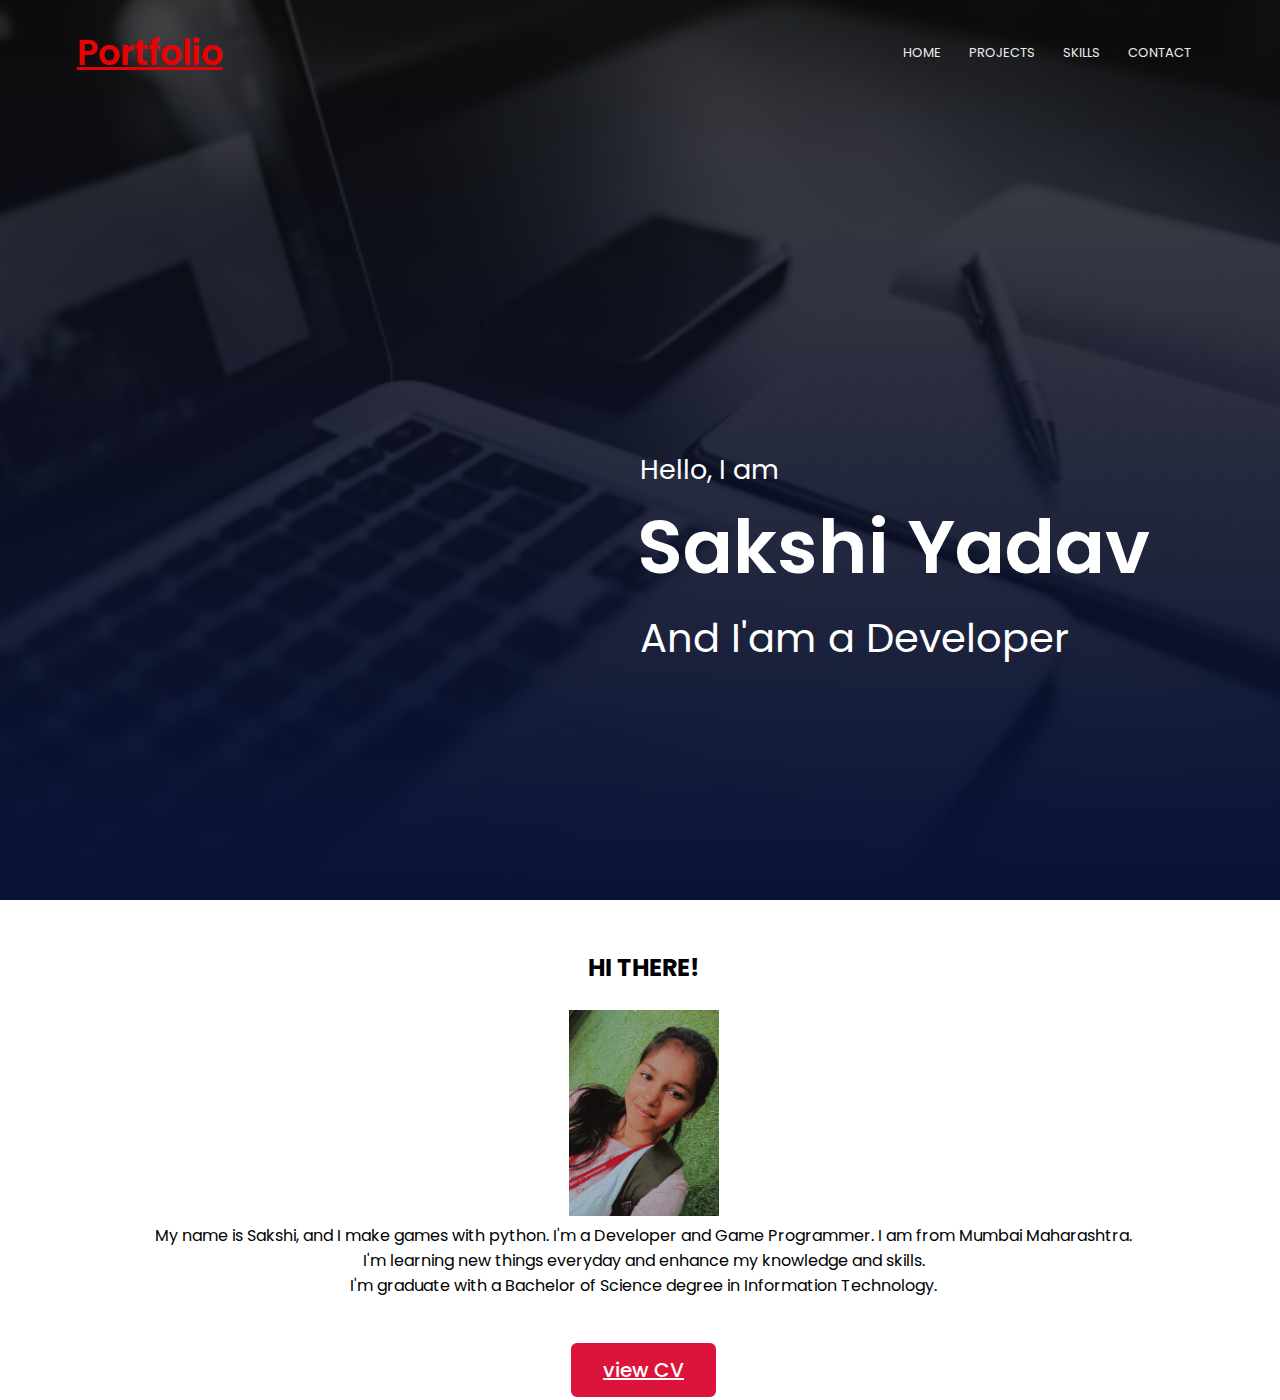
==== index.html @ ac31a1d2 "Update index.html" ====
<!DOCTYPE html>
<html>
<head>
    <meta name="viewport"content="with=device-width, initial-scale=1.0"> 
        <!-- Google tag (gtag.js) --> <script async src="https://www.googletagmanager.com/gtag/js?id=G-QBEEK35XWZ"></script> <script> window.dataLayer = window.dataLayer || []; function gtag(){dataLayer.push(arguments);} gtag('js', new Date()); gtag('config', 'G-QBEEK35XWZ'); </script>       
        <title>Portfolio </title>
        <link rel="stylesheet" href="style.css">
        <link rel="preconnect" href="https://fonts.gstatic.com">
        <link href="https://fonts.googleapis.com/css2?family=Poppins:wght@200;300;400;600;700&display=swap" rel="stylesheet">
        <link rel="stylesheet" href="https://stackpath.bootstrapcdn.com/font-awesome/4.7.0/css/font-awesome.min.css">
 </head>
 <body>
    <section  class="header">
        <nav>
            <div class="logo"><a href="#">Portfolio</a></div>
            <div class="nav-links" id="navLinks">
                <i class="fa fa-times" onclick="hideMenu()"></i>
                <ul>
                    <li><a href="home.html">HOME</a></li>
                    <li><a href="about.html">PROJECTS</a></li>
                    <li><a href="skills.html">SKILLS</a></li>
                    <li><a href="contact.html">CONTACT</a></li>
                </ul>
            </div>
                <i class="fa fa-bars" onclick="showMenu()"></i>
        </nav>

    <div class="home-content">
        <div class="text-1">Hello, I am </div>
        <div class="text-2">Sakshi Yadav</div>
        <div class="text-3">And I'am a Developer</div>
    </div>

    </section>

    <!-- about section start -->
    <section class="about" id="about">
            <div class="about-content">
                <h2 class="title">HI THERE!</h2> 
            </br>
                <img src="img.jpg" width="150px"> 
                <p>My name is Sakshi, and I make games with python. I'm a Developer and Game Programmer. I am from Mumbai Maharashtra. <br/>I'm learning new things everyday and enhance my knowledge and skills.<br/> I'm graduate with a Bachelor of Science degree in Information Technology.</p>
                <div class="column right">
                </div>
                <div class="column left">
                </br>
                    <a href="https://acrobat.adobe.com/link/track?uri=urn:aaid:scds:US:01edaaee-ef0d-4b4d-b9c9-736974161007">view CV</a>
                </div>
            </div>
        </div>
    </section>



<!------Javascript for Toggle Menu------>
<script>

    var navLinks = document.getElementById("navLinks");

    function showMenu(){
        navLinks.style.right = "0";
    }
    function hideMenu(){
        navLinks.style.right = "-200px";
    }
</script>
</body>
</html>
---- style.css ----
@import url('https://fonts.googleapis.com/css2?family=Poppins:wght@400;500;600;700&family=Ubuntu:wght@400;500;700&display=swap');

*{
    margin: 0;
    padding: 0;
    font-family: 'Poppins', sans-serif;
}
.header{
    height: 100vh;
    width: 100%;
    background-image: linear-gradient(rgba(0, 0, 0, 0.7),rgb(10, 19, 56)),url(home.jpg);
    background-position: center;
    background-size: cover;
    text-align: center;
    color: #ac0505;
}
nav{
    display: flex;
    padding: 2% 6%;
    justify-content: space-between;
    align-items: center;
}
.logo a{
    color: #eb0101;
    font-size: 35px;
    font-weight: 600;
}
.nav-links{
    flex: 1;
    text-align: right;
}
.nav-links ul li{
    list-style: none;
    display: inline-block;
    padding: 8px 12px;
    position: relative;
}
.nav-links ul li a{
    color:#ececec;
    text-decoration: none;
    font-size: 13px;
}
.nav-links ul li::after{
    content: '';
    width: 0%;
    height: 2px;
    background: #f44336;
    display: block;
    margin: auto;
    transition: 0.5s;
}
.nav-links ul li:hover::after{
    width: 100%;
}
.home-content{
    width: 90%;
    color: #ffffff;
    position:absolute;
    top: 50%;
    left: 50%;
    transform:translate (-50%,-50%);
    text-align: left;
}
.home-content .text-1{
    font-size: 27px;
}
.home-content .text-2{
    font-size: 75px;
    font-weight: 600;
    margin-left: -3px;
}
.home-content .text-3{
    font-size: 40px;
    margin: 5px 0;
}
.home-content p{
    margin: 10px 0 40px;
    font-size: 18px;
    color: #fff;
}
.about-content {
    border-color: #ffffff;
    background: #ffffff;
    border-left-width: 10px;
    border-style: solid;
    border-top-width: 50px;
    text-align: center; 
}
.about .about-content .right{
    width: 45%;
}
.about .about-content .right img{
    height: 400px;
    width: 400px;
    object-fit: cover;
    border-radius: 6px;
}
.about .about-content .left p{
    border-left-width: 10px;
    text-align: center;
}
.about .about-content .left a{
    display: inline-block;
    background: crimson;
    color: #fff;
    font-size: 20px;
    font-weight: 500;
    padding: 10px 30px;
    margin-top: 20px;
    border-radius: 6px;
    border: 2px solid crimson;
    transition: all 0.3s ease;
}
.about .about-content .left a:hover{
    color: crimson;
    background: none;
}
nav .fa{
    display: none;
}

@media(max-width: 700px){
    .text-box h1{
        font-size: 20px;
    }
    .nav-links ul li{
        display: block;
    }
    .nav-links{
        position: fixed;
        background: #174564;
        height: 100vh;
        width: 200px;
        top: 0;
        right: -200px;
        text-align: left;
        z-index: 2;
        transition: 1s;
    }
    nav .fa{
        display: block;
        color: #eb0101;
        margin: 10px;
        font-size: 22px;
        cursor: pointer;
    }
    .nav-links ul{
        padding: 30px;
    }
}



/*----------Projects--------*/

.Projects{
    width: 80%;
    margin: auto;
    text-align: center;
    padding-top: 50px;
}
.Projects-article {
    border-color: #f1f3f7;
    background: #e1e2e4;
    border-left-width: 2px;
    border-style: solid;
    border-top-width: 2px;
    text-align: center;
}
.hero-btn{
    display: inline-block;
    text-decoration: none;
    color: #000000;
    border: 1px solid #881f1f;
    padding: 12px 34px;
    font-size: 13px;
    background: transparent;
    position: relative;
    cursor: pointer;
}
.hero-btn:hover{
    border: 1px solid #881f1f;
    background: #881f1f;
    transition: 1s;
}

.Projects-col{
    flex-basis: 32%;
    border-radius: 10px;
    margin-bottom: 30px;
    position: relative;
    overflow: hidden;
}
.Projects-col img{
    width: 100%;
    display: block;
}
.layer{
    background: transparent;
    height: 100%;
    width: 100%;
    position: absolute;
    top: 0;
    left: 0;
    transition: 0.5s;
}
.layer:hover{
    background: rgba(226,0,0,0.7);
}
.layer h3{
    width: 100%;
    font-weight: 500;
    color: rgb(19, 18, 18);
    font-size: 26px;
    bottom: 0;
    left: 50%;
    transform: translateX(-50%);
    position: absolute;
    opacity: 0;
    transition: 0.5s;
}
.layer:hover h3{
    bottom: 49%;
    opacity: 1;
}

/* about section start */

.sub-header{
    height: 75vh;
    width: 100%;
    background-image: linear-gradient(rgba(4,9,30,0.7),rgba(4,9,30,0.7)),url(about.jpg);
    background-position: center;
    background-size: cover;
    text-align: center;
    color: #fff;
}


/* contact section styling */
.contact-content {
    border-color: #ffffff;
    background: #ffffff;
    border-left-width: 10px;
    border-style: solid;
    border-top-width: 50px;
    text-align: center; 
}
.contact .contact-content .column{
    width: calc(50% - 30px);
}
.contact .contact-content .text{
    font-size: 20px;
    font-weight: 600;
    margin-bottom: 10px;
}
.contact-content1 {

    border-left-width: 5px;
    border-style: solid;
    border-top-width: 50px;
}
.contact .contact-content1 .left .icons{
    margin: 10px 0;
}
.contact .contact-content1 .row{
    display: flex;
    height: 65px;
    align-items: center;
}
.contact .contact-content1 .row .info{
    margin-left: 30px;
}
.contact .contact-content1 .row i{
    font-size: 25px;
    color: crimson;
}
.contact .contact-content1 .info .head{
    font-weight: 500;
}
.contact .contact-content1 .info .sub-title{
    color: #333;
}
.contact .right form .fields{
    display: flex;
}
.contact .right form .field,
.contact .right form .fields .field{
    height: 45px;
    width: 100%;
    margin-bottom: 15px;
}
.contact .right form .textarea{
    height: 80px;
    width: 100%;
}
.contact .right form .name{
    margin-right: 10px;
}
.contact .right form .field input,
.contact .right form .textarea textarea{
    height: 100%;
    width: 100%;
    border: 1px solid lightgrey;
    border-radius: 6px;
    outline: none;
    padding: 0 15px;
    font-size: 17px;
    font-family: 'Poppins', sans-serif;
    transition: all 0.3s ease;
}
.contact .right form .field input:focus,
.contact .right form .textarea textarea:focus{
    border-color: #b3b3b3;
}
.contact .right form .textarea textarea{
  padding-top: 10px;
  resize: none;
}
.contact .right form .button-area{
  display: flex;
  align-items: center;
}
.right form .button-area button{
  color: #fff;
  display: block;
  width: 160px!important;
  height: 45px;
  outline: none;
  font-size: 18px;
  font-weight: 500;
  border-radius: 6px;
  cursor: pointer;
  flex-wrap: nowrap;
  background: crimson;
  border: 2px solid crimson;
  transition: all 0.3s ease;
}
.right form .button-area button:hover{
  color: crimson;
  background: none;
}


/* footer section styling */
footer{
    background: #111;
    padding: 15px 23px;
    color: #fff;
    text-align: center;
}
footer span a{
    color: crimson;
    text-decoration: none;
}
footer span a:hover{
    text-decoration: underline;
}


/* skills section styling */

.skills-content {
    border-color: #ffffff;
    background: #ffffff;
    border-left-width: 10px;
    border-style: solid;
    border-top-width: 50px;
    text-align: center; 
}
.skills .skills-content .column{
    width: calc(50% - 0px);
    text-align: center; 
}
.skills .skills-content .left .text{
    font-size: 20px;
    font-weight: 600;
    margin-bottom: 10px;
    text-align: center; 
}
.skills .skills-content .left p{
    text-align: center;
}
.skills .skills-content .left a{
    display: inline-block;
    background: crimson;
    color: #fff;
    font-size: 18px;
    font-weight: 500;
    padding: 8px 16px;
    margin-top: 20px;
    border-radius: 6px;
    border: 2px solid crimson;
    transition: all 0.3s ease;
    text-align: center; 
}
.skills .skills-content .left a:hover{
    color: crimson;
    background: none;
} 
.skills .left .max-width .bars{
    border-left-width: 50px;
    border-right-width: 50px;
    margin-bottom: 15px;
    align-items: center;
}
.skills .skills-content .max-width .info{
    display: flex;
    margin-bottom: 5px;
    align-items: center;
    justify-content: space-between;
}
.skills .skills-content .max-width span{
    font-weight: 500;
    font-size: 18px;
}
.skills .skills-content .max-width .line{
    height: 5px;
    width: 100%;
    background: lightgrey;
    position: relative;
}
.skills .skills-content .max-width .line::before{
    content: "";
    position: absolute;
    height: 100%;
    left: 0;
    top: 0;
    background: rgb(13, 15, 117);
}
.skills-content .max-width .html::before{
    width: 90%;
    align-items: center;
}
.skills-content .max-width .css::before{
    width: 60%;
    align-items: center;
}
.skills-content .max-width .cpp::before{
    width: 65%;
}
.skills-content .max-width .js::before{
    width: 80%;
    align-items: center;
}
.skills-content .max-width .php::before{
    width: 50%;
    align-items: center;
}
.skills-content .max-width .mysql::before{
    width: 70%;
    align-items: center;
}
.skills-content .max-width .python::before{
    width: 75%;
    align-items: center;
}
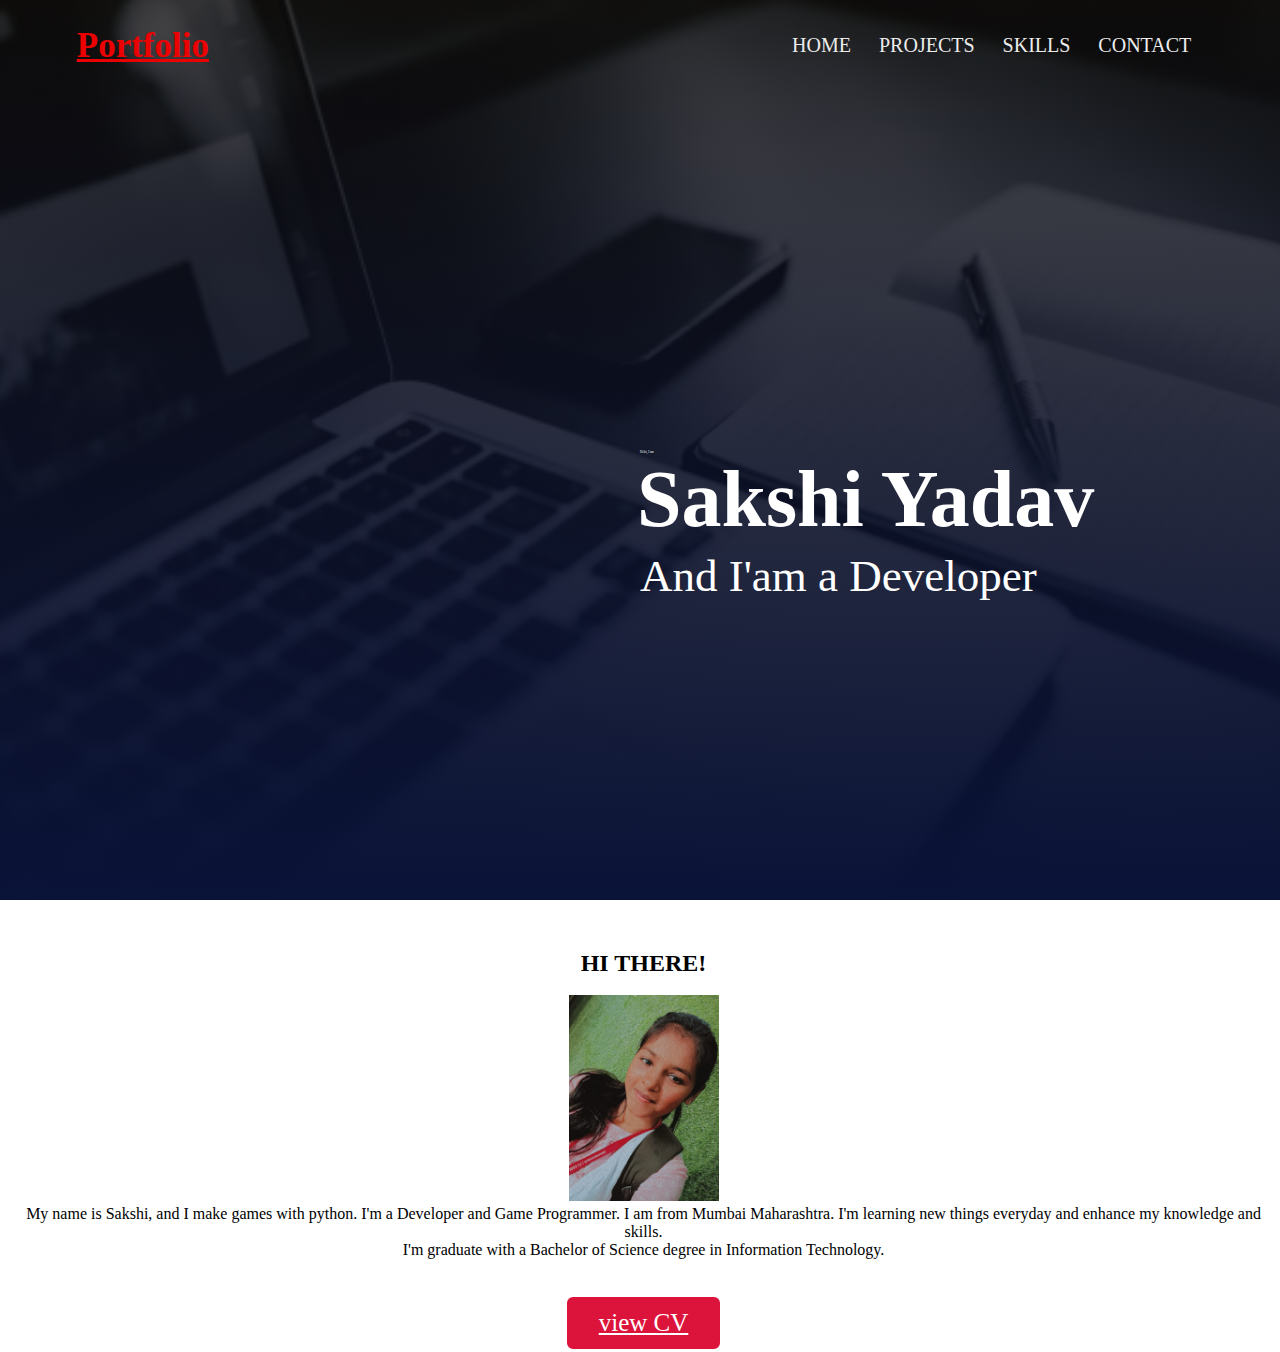
==== commit dd7467fb: "Update index.html" ====
--- a/index.html
+++ b/index.html
@@ -39,7 +39,7 @@
                 <h2 class="title">HI THERE!</h2> 
             </br>
                 <img src="img.jpg" width="150px"> 
-                <p>My name is Sakshi, and I make games with python. I'm a Developer and Game Programmer. I am from Mumbai Maharashtra. <br/>I'm learning new things everyday and enhance my knowledge and skills.<br/> I'm graduate with a Bachelor of Science degree in Information Technology.</p>
+                <p>My name is Sakshi, and I make games with python. I'm a Developer and Game Programmer. I am from Mumbai Maharashtra. I'm learning new things everyday and enhance my knowledge and skills.<br/> I'm graduate with a Bachelor of Science degree in Information Technology.</p>
                 <div class="column right">
                 </div>
                 <div class="column left">
--- a/style.css
+++ b/style.css
@@ -3,7 +3,7 @@
 *{
     margin: 0;
     padding: 0;
-    font-family: 'Poppins', sans-serif;
+    font-family:'Times New Roman', Times, serif;
 }
 .header{
     height: 100vh;
@@ -38,7 +38,7 @@
 .nav-links ul li a{
     color:#ececec;
     text-decoration: none;
-    font-size: 13px;
+    font-size: 20px;
 }
 .nav-links ul li::after{
     content: '';
@@ -62,20 +62,20 @@
     text-align: left;
 }
 .home-content .text-1{
-    font-size: 27px;
+    font-size: 3px;
 }
 .home-content .text-2{
-    font-size: 75px;
+    font-size: 80px;
     font-weight: 600;
     margin-left: -3px;
 }
 .home-content .text-3{
-    font-size: 40px;
+    font-size: 45px;
     margin: 5px 0;
 }
 .home-content p{
     margin: 10px 0 40px;
-    font-size: 18px;
+    font-size: 30px;
     color: #fff;
 }
 .about-content {
@@ -96,14 +96,15 @@
     border-radius: 6px;
 }
 .about .about-content .left p{
+    font-size: 25px;
     border-left-width: 10px;
-    text-align: center;
+    text-align: justify;
 }
 .about .about-content .left a{
     display: inline-block;
     background: crimson;
     color: #fff;
-    font-size: 20px;
+    font-size: 25px;
     font-weight: 500;
     padding: 10px 30px;
     margin-top: 20px;
@@ -121,7 +122,7 @@
 
 @media(max-width: 700px){
     .text-box h1{
-        font-size: 20px;
+        font-size: 30px;
     }
     .nav-links ul li{
         display: block;
@@ -141,7 +142,7 @@
         display: block;
         color: #eb0101;
         margin: 10px;
-        font-size: 22px;
+        font-size: 30px;
         cursor: pointer;
     }
     .nav-links ul{
@@ -154,6 +155,7 @@
 /*----------Projects--------*/
 
 .Projects{
+    font-size: 20px;
     width: 80%;
     margin: auto;
     text-align: center;
@@ -162,6 +164,8 @@
 .Projects-article {
     border-color: #f1f3f7;
     background: #e1e2e4;
+    position: relative;
+    font-size: 19px;
     border-left-width: 2px;
     border-style: solid;
     border-top-width: 2px;
@@ -173,7 +177,7 @@
     color: #000000;
     border: 1px solid #881f1f;
     padding: 12px 34px;
-    font-size: 13px;
+    font-size: 20px;
     background: transparent;
     position: relative;
     cursor: pointer;
@@ -211,7 +215,7 @@
     width: 100%;
     font-weight: 500;
     color: rgb(19, 18, 18);
-    font-size: 26px;
+    font-size: 30px;
     bottom: 0;
     left: 50%;
     transform: translateX(-50%);
@@ -250,7 +254,7 @@
     width: calc(50% - 30px);
 }
 .contact .contact-content .text{
-    font-size: 20px;
+    font-size: 25px;
     font-weight: 600;
     margin-bottom: 10px;
 }
@@ -280,6 +284,7 @@
 }
 .contact .contact-content1 .info .sub-title{
     color: #333;
+    font-size: 20px;
 }
 .contact .right form .fields{
     display: flex;
@@ -305,7 +310,7 @@
     border-radius: 6px;
     outline: none;
     padding: 0 15px;
-    font-size: 17px;
+    font-size: 25px;
     font-family: 'Poppins', sans-serif;
     transition: all 0.3s ease;
 }
@@ -327,7 +332,7 @@
   width: 160px!important;
   height: 45px;
   outline: none;
-  font-size: 18px;
+  font-size: 25px;
   font-weight: 500;
   border-radius: 6px;
   cursor: pointer;
@@ -360,98 +365,120 @@
 
 /* skills section styling */
 
-.skills-content {
-    border-color: #ffffff;
-    background: #ffffff;
-    border-left-width: 10px;
-    border-style: solid;
-    border-top-width: 50px;
-    text-align: center; 
-}
+.skills {
+    font-size: 20px;
+    display: flex;
+    width: 100%;
+    /* border: 2px solid red; */
+    justify-content: center;
+    align-items: center;
+
+ }
 .skills .skills-content .column{
-    width: calc(50% - 0px);
-    text-align: center; 
+    width: 500px;
+
 }
 .skills .skills-content .left .text{
-    font-size: 20px;
+    font-size: 25px;
     font-weight: 600;
     margin-bottom: 10px;
-    text-align: center; 
 }
 .skills .skills-content .left p{
-    text-align: center;
+    text-align: justify;
 }
 .skills .skills-content .left a{
     display: inline-block;
-    background: crimson;
+    background: #3e1b6d;
     color: #fff;
-    font-size: 18px;
+    font-size: 25px;
     font-weight: 500;
-    padding: 8px 16px;
-    margin-top: 20px;
+    /* padding: 8px 16px; */
+    /* margin-top: 20px; */
     border-radius: 6px;
-    border: 2px solid crimson;
+    border: 2px solid #8941e9;
     transition: all 0.3s ease;
-    text-align: center; 
 }
 .skills .skills-content .left a:hover{
-    color: crimson;
+    color: #8941e9;
     background: none;
-} 
-.skills .left .max-width .bars{
-    border-left-width: 50px;
-    border-right-width: 50px;
-    margin-bottom: 15px;
-    align-items: center;
-}
-.skills .skills-content .max-width .info{
+}
+.skills .skills-content .right .bars{
+    margin-bottom: 20px;
+    margin-right: 0%;
+}
+.skills .skills-content .right .info{
     display: flex;
     margin-bottom: 5px;
     align-items: center;
     justify-content: space-between;
 }
-.skills .skills-content .max-width span{
+.skills .skills-content .right span{
     font-weight: 500;
-    font-size: 18px;
-}
-.skills .skills-content .max-width .line{
-    height: 5px;
+    font-size: 25px;
+}
+.skills .skills-content .right .line{
+    height: 10px;
     width: 100%;
     background: lightgrey;
     position: relative;
 }
-.skills .skills-content .max-width .line::before{
+.skills .skills-content .right .line::before{
     content: "";
     position: absolute;
     height: 100%;
     left: 0;
     top: 0;
-    background: rgb(13, 15, 117);
-}
-.skills-content .max-width .html::before{
+    background: #190e7a;
+}
+.skills-content .right .cpp::before{
+    width: 70%;
+}
+.skills-content .right .python::before{
+    width: 75%;
+}
+.skills-content .right .html::before{
     width: 90%;
-    align-items: center;
-}
-.skills-content .max-width .css::before{
+}
+.skills-content .right .css::before{
+    width: 75%;
+}
+.skills-content .right .js::before{
     width: 60%;
-    align-items: center;
-}
-.skills-content .max-width .cpp::before{
-    width: 65%;
-}
-.skills-content .max-width .js::before{
+}
+.skills-content .right .php::before{
+    width: 50%;
+}
+.skills-content .right .mysql::before{
+    width: 70%;
+}
+.skills{
+    width: 100%;
+    display: flex;
+    justify-content: center;
+    align-items: center;
+}
+.skill{
+    width: 70%;
+    display: flex;
+    align-items: center;
+    justify-content: space-evenly;
+    background-color: rgb(233, 233, 233);
+    border-radius: 10px;
+    flex-direction: column;
+    padding: 30px;
+    /* border: 2px solid red; */
+}
+.title{
+    margin: auto;
+}
+
+.skills-content{
+    display: flex;
     width: 80%;
-    align-items: center;
-}
-.skills-content .max-width .php::before{
-    width: 50%;
-    align-items: center;
-}
-.skills-content .max-width .mysql::before{
-    width: 70%;
-    align-items: center;
-}
-.skills-content .max-width .python::before{
-    width: 75%;
-    align-items: center;
-}
+    height: 400px;
+    flex-direction: column;
+    align-items: center;
+    /* border: 1px solid rgb(38, 47, 214); */
+    justify-content: space-evenly;
+    
+}
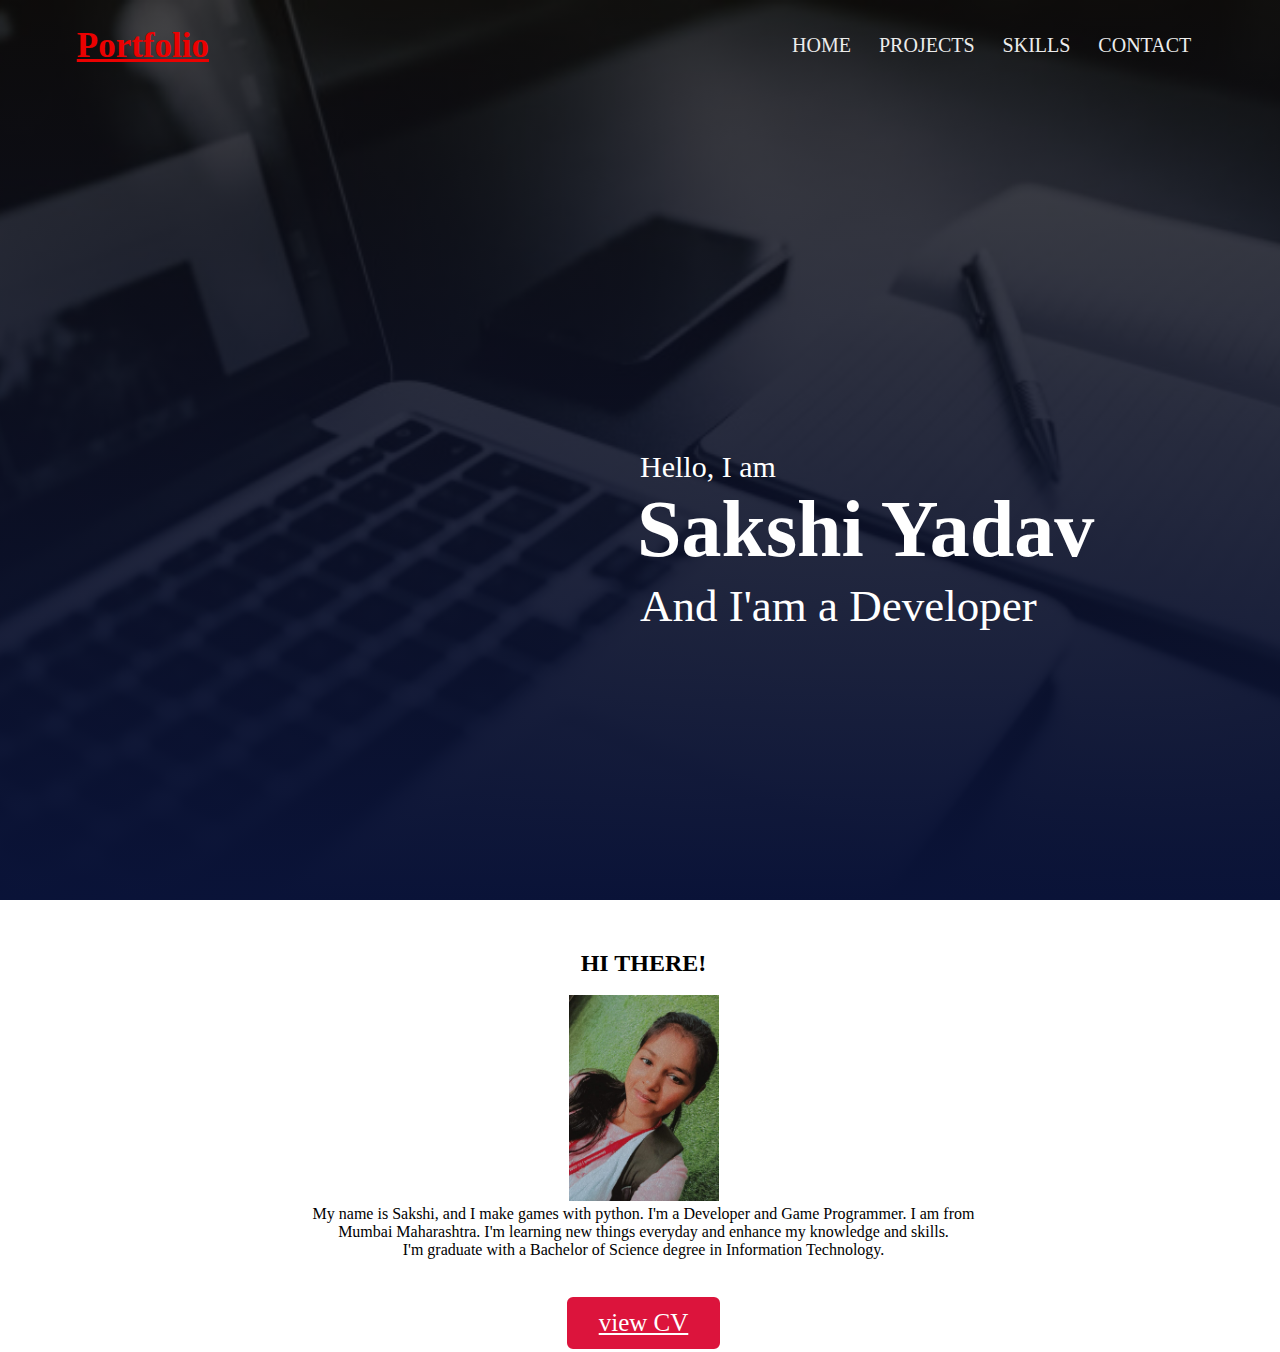
==== commit 57846495: "Update index.html" ====
--- a/index.html
+++ b/index.html
@@ -39,7 +39,7 @@
                 <h2 class="title">HI THERE!</h2> 
             </br>
                 <img src="img.jpg" width="150px"> 
-                <p>My name is Sakshi, and I make games with python. I'm a Developer and Game Programmer. I am from Mumbai Maharashtra. I'm learning new things everyday and enhance my knowledge and skills.<br/> I'm graduate with a Bachelor of Science degree in Information Technology.</p>
+                <p>My name is Sakshi, and I make games with python. I'm a Developer and Game Programmer. I am from </br>Mumbai Maharashtra. I'm learning new things everyday and enhance my knowledge and skills.<br/> I'm graduate with a Bachelor of Science degree in Information Technology.</p>
                 <div class="column right">
                 </div>
                 <div class="column left">
--- a/style.css
+++ b/style.css
@@ -62,7 +62,7 @@
     text-align: left;
 }
 .home-content .text-1{
-    font-size: 3px;
+    font-size: 30px;
 }
 .home-content .text-2{
     font-size: 80px;
@@ -96,7 +96,7 @@
     border-radius: 6px;
 }
 .about .about-content .left p{
-    font-size: 25px;
+    font-size: 30px;
     border-left-width: 10px;
     text-align: justify;
 }
@@ -165,7 +165,7 @@
     border-color: #f1f3f7;
     background: #e1e2e4;
     position: relative;
-    font-size: 19px;
+    font-size: 18px;
     border-left-width: 2px;
     border-style: solid;
     border-top-width: 2px;
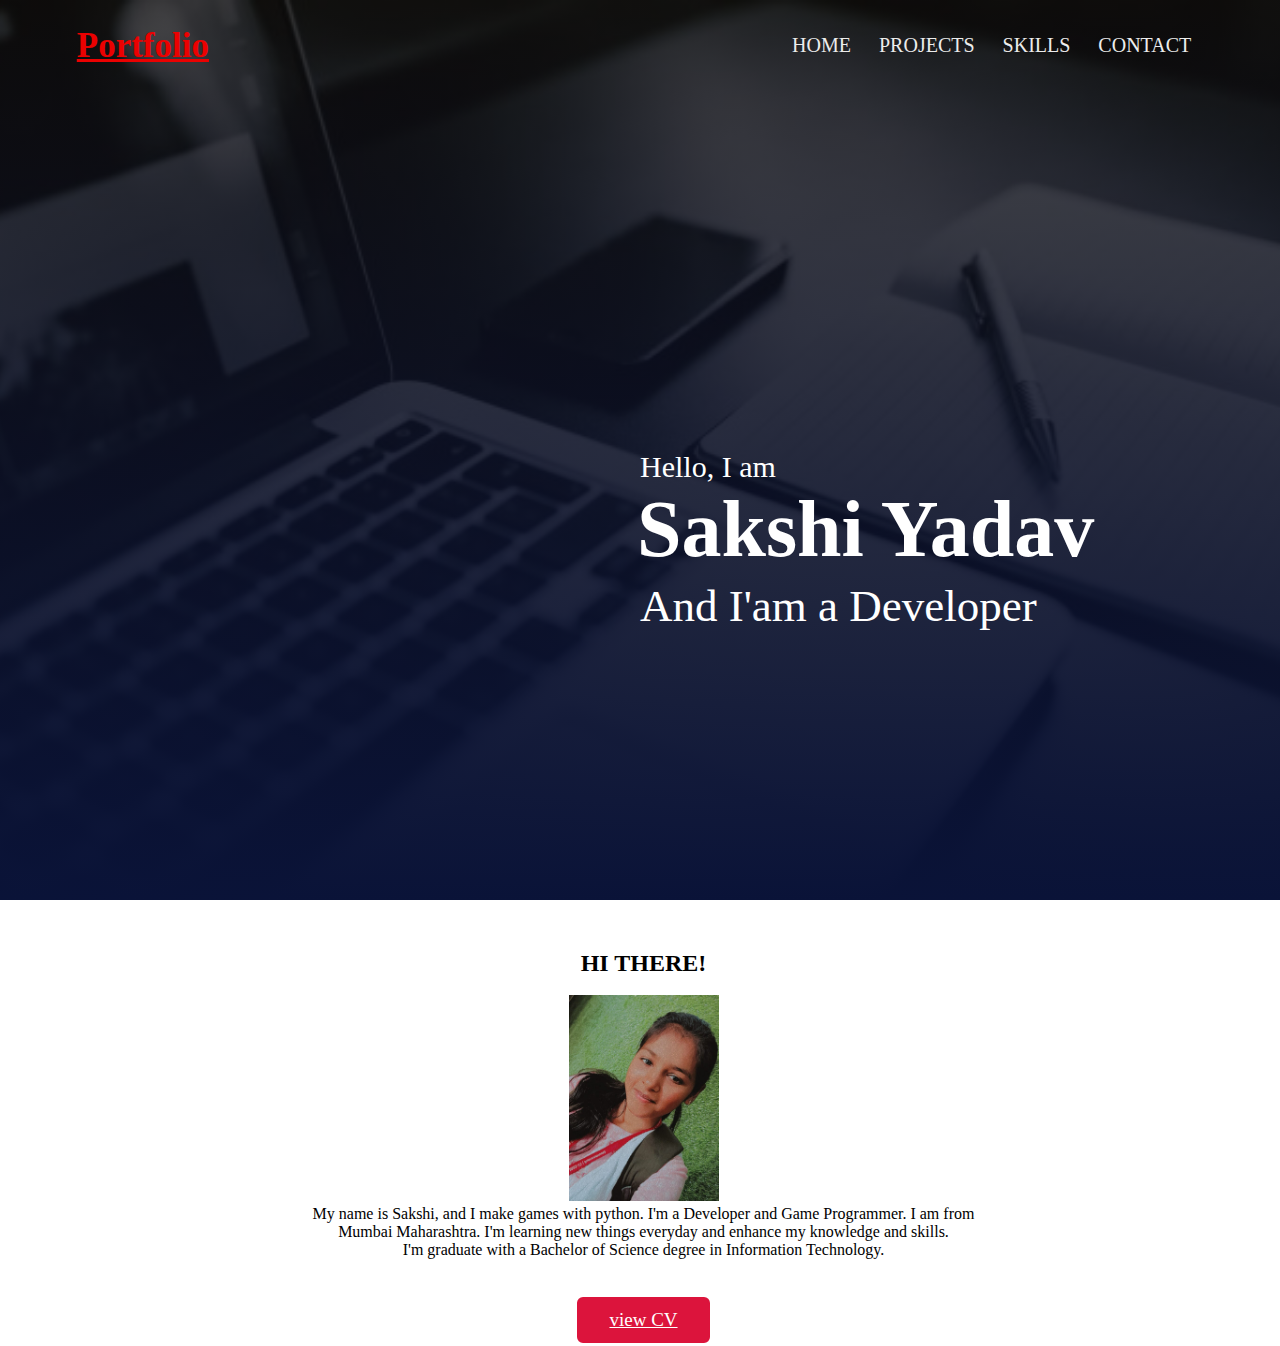
==== commit 570654c0: "Update index.html" ====
--- a/index.html
+++ b/index.html
@@ -39,6 +39,7 @@
                 <h2 class="title">HI THERE!</h2> 
             </br>
                 <img src="img.jpg" width="150px"> 
+            </br>
                 <p>My name is Sakshi, and I make games with python. I'm a Developer and Game Programmer. I am from </br>Mumbai Maharashtra. I'm learning new things everyday and enhance my knowledge and skills.<br/> I'm graduate with a Bachelor of Science degree in Information Technology.</p>
                 <div class="column right">
                 </div>
--- a/style.css
+++ b/style.css
@@ -104,7 +104,7 @@
     display: inline-block;
     background: crimson;
     color: #fff;
-    font-size: 25px;
+    font-size: 19px;
     font-weight: 500;
     padding: 10px 30px;
     margin-top: 20px;
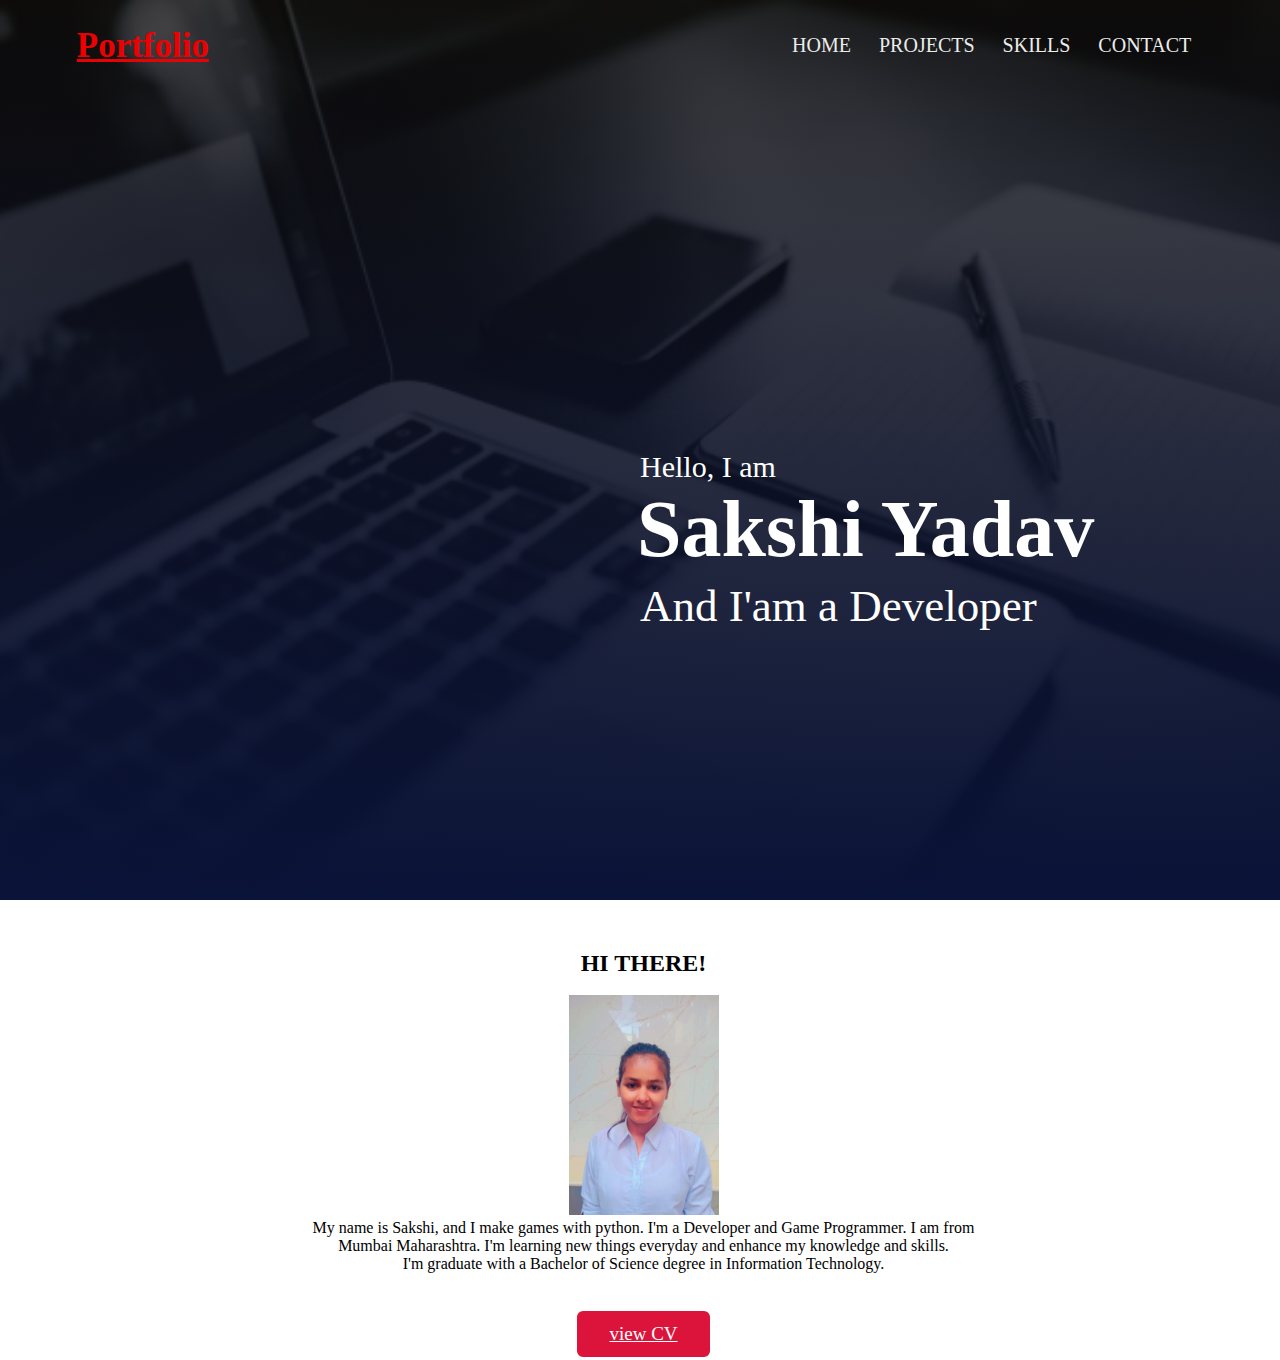
==== commit 9b7dd22e: "Update index.html" ====
--- a/index.html
+++ b/index.html
@@ -37,15 +37,15 @@
     <section class="about" id="about">
             <div class="about-content">
                 <h2 class="title">HI THERE!</h2> 
-            </br>
-                <img src="img.jpg" width="150px"> 
-            </br>
+                </br>
+                <img src="img1.jpg" width="150px"> 
+                </br>
                 <p>My name is Sakshi, and I make games with python. I'm a Developer and Game Programmer. I am from </br>Mumbai Maharashtra. I'm learning new things everyday and enhance my knowledge and skills.<br/> I'm graduate with a Bachelor of Science degree in Information Technology.</p>
                 <div class="column right">
                 </div>
                 <div class="column left">
                 </br>
-                    <a href="https://acrobat.adobe.com/link/track?uri=urn:aaid:scds:US:01edaaee-ef0d-4b4d-b9c9-736974161007">view CV</a>
+                    <a href="https://docs.google.com/document/d/1bnPkWq6gHvhK4T4_KLtlsi3RyNHz0SlHyAekfXt3oiw/edit?usp=sharing">view CV</a>
                 </div>
             </div>
         </div>
